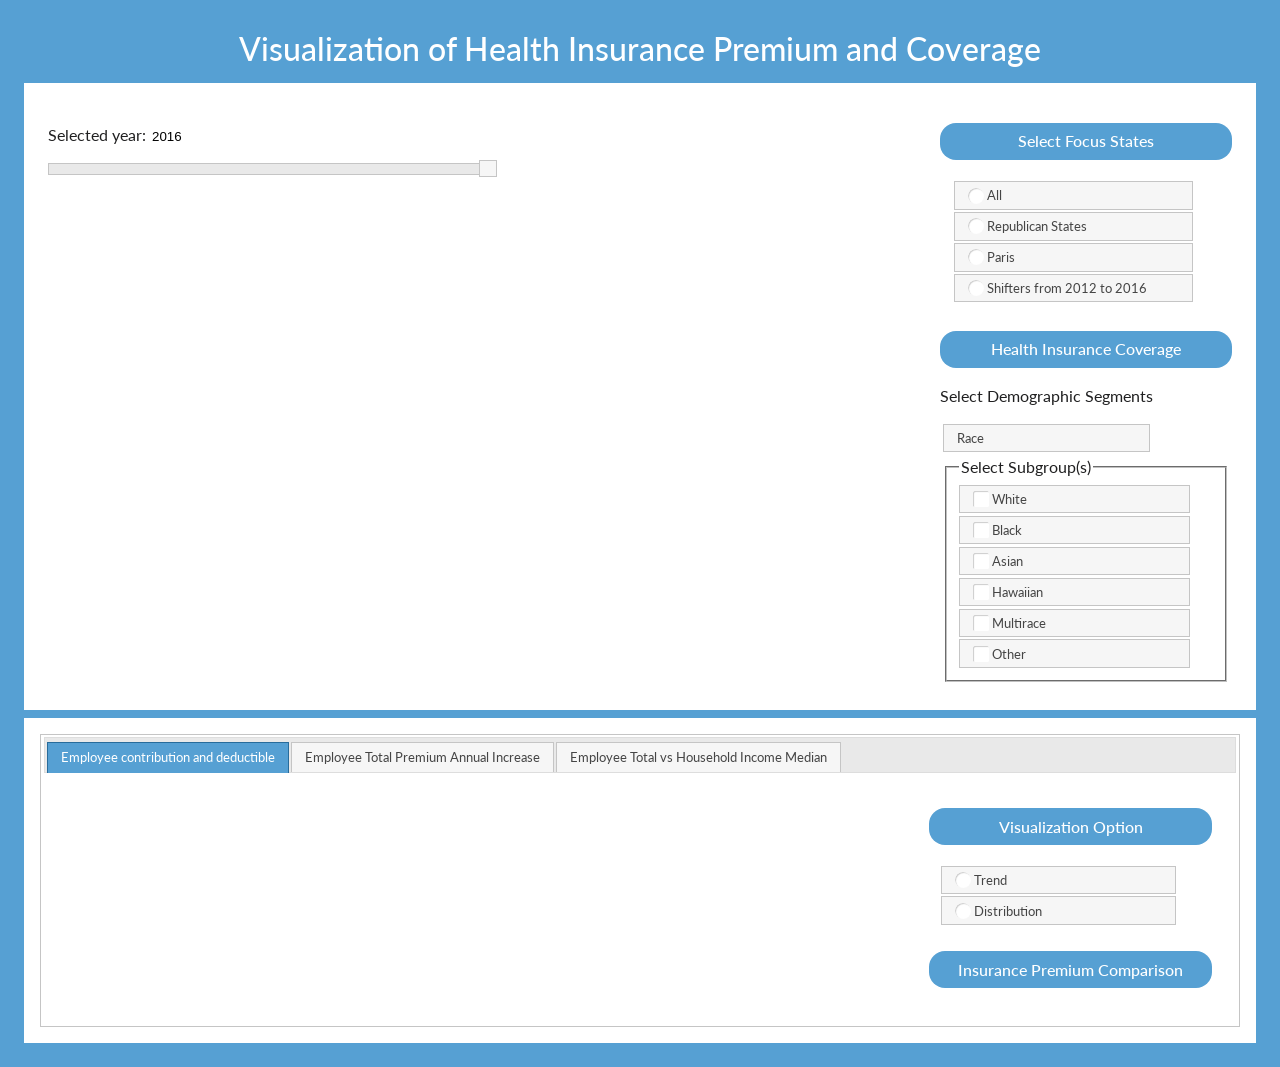
==== ACMApp.html @ b49adbe2 "Add files via upload" ====
<!doctype html>
<html lang="en">
<head>
	<meta charset="utf-8">
	<title>Visualization of Health Insurance Premium and Coverage</title>
	<link rel="stylesheet" href="https://fonts.googleapis.com/css?family=Lato">
	<link rel="stylesheet" href="jquery-ui-1.12.1.custom/jquery-ui.min.css">
	<link rel="stylesheet" href="jquery-ui-1.12.1.custom/jquery-ui.structure.min.css">
	<link rel="stylesheet" href="jquery-ui-1.12.1.custom/jquery-ui.theme.min.css">
	<link rel="stylesheet" href="Style.css">
	<script src="https://d3js.org/d3.v4.min.js"></script>
	<script src="https://npmcdn.com/simple-statistics@2.0.0/dist/simple-statistics.min.js"></script>
	<script src="https://code.jquery.com/jquery-1.12.4.js"></script>
	<script src="jquery-ui-1.12.1.custom/jquery-ui.min.js"></script>
</head>
<body>
	<div id="header">
		<h1>Visualization of Health Insurance Premium and Coverage</h1>
	</div>
	<div class="geo-flex-container">
		<div class="geo-map-panel">
			<p>
				<label for="selected-year">Selected year: </label>
				<input type="text" id="selected-year" readonly style="border:0">
			</p>
			<div id="year-slider"></div>
			<div id="geo-map"><!--geo map --></div>
		</div>
		<div class="control-panel">
			<h3 class="title">Select Focus States</h3>
			<fieldset id="state-set">
				<label for="all-states">All</label>
				<input type="radio" name="states" id="all-states">
				<label for="rep">Republican States</label>
				<input type="radio" name="states" id="rep">
				<label for="dem">Paris</label>
				<input type="radio" name="states" id="dem">
				<label for="shifter">Shifters from 2012 to 2016</label>
				<input type="radio" name="states" id="shifter">
			</fieldset>
			<h3 class="title">Health Insurance Coverage</h3>
			<p>Select Demographic Segments</p>
			<div class="dem-control-container">
				<form class="demo-form" action="#">
					<select name="demgraphic" id="demgraphic">
						<option id="race" value="race" selected="selected">Race</option>
						<option id="age" value="age">Age Interval</option>
						<option id="income" value="income">Income Level</option>
					</select>
				</form>
				<div id="subgroups">
					<fieldset>
						<legend>Select Subgroup(s)</legend> 
						<label for="white">White</label> 
						<input id="white" name="white" type="checkbox"> 
						<label for="black">Black</label> 
						<input id="black" name="black" type="checkbox"> 
						<label for="asian">Asian</label> 
						<input id="asian" name="asian" type="checkbox"> 
						<label for="hawaiian">Hawaiian</label> 
						<input id="hawaiian" name="hawaiian" type="checkbox"> 
						<label for="multirace">Multirace</label> 
						<input id="multirace" name="multirace" type="checkbox"> 
						<label for="other">Other</label> 
						<input id="other" name="other" type="checkbox">
					</fieldset>
				</div>
			</div>
		</div>
	</div>	
	<div class="charts-panel">
		<div id="chart-tabs">
			<ul>
				<li><a href="#tabs-1">Employee contribution and deductible</a></li>
				<li><a href="#tabs-2">Employee Total Premium Annual Increase</a></li>
				<li><a href="#tabs-3">Employee Total vs Household Income Median</a></li>
			</ul>
			<div id="tabs-1">
				<div class="chart-flex-container">
					<div id="tab-1-chart" class="chart-area">
						<!--Employee contribution and deductible -->
					</div>
					<div class="tab-controls">
						<h3 class="title">Visualization Option</h3>
						<fieldset>
							<label for="tab-1-trend">Trend</label>
							<input type="radio" name="tab-1-viz-option" id="tab-1-trend">
							<label for="tab-1-distribution">Distribution</label>
							<input type="radio" name="tab-1-viz-option" id="tab-1-distribution">
						</fieldset>
						<h3 class="title">Insurance Premium Comparison</h3>
						<div id="tab-1-comparison"><!--Insurance Premium Comparison --></div>
					</div>		
				</div>			
			</div>
			<div id="tabs-2">
				<div class="chart-flex-container">
					<div id="tab-2-chart" class="chart-area">
						<!--Employee Total Premium Annual Increase -->
					</div>
					<div class="tab-controls">
						<h3 class="title">Visualization Option</h3>
						<fieldset>
							<label for="tab-2-trend">Trend</label>
							<input type="radio" name="tab-2-viz-option" id="tab-2-trend">
							<label for="tab-2-distribution">Distribution</label>
							<input type="radio" name="tab-2-viz-option" id="tab-2-distribution">
						</fieldset>
						<h3 class="title">Insurance Premium Comparison</h3>
						<div id="tab-2-comparison"><!--Insurance Premium Comparison --></div>
					</div>		
				</div>				
			</div>
			<div id="tabs-3">
				<div class="chart-flex-container">
					<div id="tab-3-chart" class="chart-area">
						<!--Employee Total vs Household Income Median -->
					</div>
					<div class="tab-controls">
						<h3 class="title">Visualization Option</h3>
						<fieldset>
							<label for="tab-3-trend">Trend</label>
							<input type="radio" name="tab-3-viz-option" id="tab-3-trend">
							<label for="tab-3-distribution">Distribution</label>
							<input type="radio" name="tab-3-viz-option" id="tab-3-distribution">
						</fieldset>
						<h3 class="title">Insurance Premium Comparison</h3>
						<div id="tab-3-comparison"><!--Insurance Premium Comparison --></div>
					</div>		
				</div>
			</div>
		</div>
	</div>
	<script>
	$(document).ready(function() {
		var subgroups = $("#subgroups");
		$(".control-panel input").checkboxradio();
		$("#subgroups input").checkboxradio();
		$("#chart-tabs input").checkboxradio();
		$("#year-slider").slider({
			range: "min",
			value: 2016,
			min: 2011,
			max: 2016,
			slide: function( event, ui ) {
				$("#selected-year").val(ui.value);
			}
		});
		$("#selected-year").val($("#year-slider").slider("value"));
		$("#chart-tabs").tabs();
		$("#demgraphic").selectmenu({
			change: function(event, data){				
				var id = data.item.value;
				console.log(id);
				switch(id) {
					case "race":
						subgroups.html('<fieldset><legend>Select Subgroup(s)</legend> <label for="white">White</label> <input id="white" name="white" type="checkbox"> <label for="black">Black</label> <input id="black" name="black" type="checkbox"> <label for="asian">Asian</label> <input id="asian" name="asian" type="checkbox"> <label for="hawaiian">Hawaiian</label> <input id="hawaiian" name="hawaiian" type="checkbox"> <label for="multirace">Multirace</label> <input id="multirace" name="multirace" type="checkbox"> <label for="other">Other</label> <input id="other" name="other" type="checkbox"></fieldset>');
						$("#subgroups input").checkboxradio();
						break;
					case "income":
						subgroups.html('<fieldset><legend>Select Subgroup(s)</legend> <label for="Total_Inc25000">Under $25,000</label> <input id="Total_Inc25000" name="Total_Inc25000" type="checkbox"> <label for="Total_Inc50000">$25,000 to $49,999</label> <input id="Total_Inc50000" name="Total_Inc50000" type="checkbox"> <label for="Total_Inc75000">$50,000 to $74,999</label> <input id="Total_Inc75000" name="Total_Inc75000" type="checkbox"> <label for="Total_Inc100000">$75,000 to $99,999</label> <input id="Total_Inc100000" name="Total_Inc100000" type="checkbox"> <label for="Total_Inc999999">$100,000 and over</label> <input id="Total_Inc999999" name="Total_Inc999999" type="checkbox"></fieldset>');
						$("#subgroups input").checkboxradio();
						break;
					case "age":
						subgroups.html('<fieldset><legend>Select Subgroup(s)</legend> <label for="Total_Age18">Under 18 years</label> <input id="Total_Age18" name="Total_Age18" type="checkbox"> <label for="Total_Age18-64">18 to 64 years</label> <input id="Total_Age18-64" name="Total_Age18-64" type="checkbox"> <label for="Total_Age65">65 years and older</label> <input id="Total_Age65" name="Total_Age65" type="checkbox"></fieldset>');
						$("#subgroups input").checkboxradio();
						break;
					default:
						subgroups.html('<fieldset><legend>Select Subgroup(s)</legend> <label for="white">White</label> <input id="white" name="white" type="checkbox"> <label for="black">Black</label> <input id="black" name="black" type="checkbox"> <label for="asian">Asian</label> <input id="asian" name="asian" type="checkbox"> <label for="hawaiian">Hawaiian</label> <input id="hawaiian" name="hawaiian" type="checkbox"> <label for="multirace">Multirace</label> <input id="multirace" name="multirace" type="checkbox"> <label for="other">Other</label> <input id="other" name="other" type="checkbox"></fieldset>');		
						$("#subgroups input").checkboxradio();	
				};
			}
		});
		
	});
	</script> 	
</body>
</html>
---- Style.css ----
/*
===============================
Custom Styles
===============================
*/
body {
	font-family: 'Lato', serif;
    font-weight: 400;
	font-size: 1em;
	line-height: 1.5em;
	margin: 0;
	padding: 1em;
	color: #202021;
	background-color: #56a0d3;
}
h1,h2,h3,h4 {
	font-family: 'Lato', serif;
	font-weight: 500;
}
ul {
	list-style: none;
}
/**,
*:before,
*:after {
	-webkit-box-sizing:border-box;
	-moz-box-sizing:border-box;
	box-sizing:border-box;
}*/
#header h1 {
	text-align: center;
	color: #fff;
}
#year-slider {
	width: 50%;
}
#geo-map {
	padding: 0.5em;
}
.title {
	text-align: center;
	background-color: #56a0d3;
	color: #fff;
	border-radius: 1em;
	padding: 0.4em;
	font-size: 1rem;
}
.geo-flex-container, .chart-flex-container {
	display: flex;	
}
.geo-flex-container, .charts-panel {
	padding: 1em;
	background-color: #fff;
	margin: 0.5em;
}
.geo-map-panel, .chart-area {
	flex:3;
	margin: 0.5em;
}
.control-panel, .tab-controls {
	flex: 1;
	margin: 0.5em;
}
#state-set, .tab-controls fieldset {
	border: 0;
}
#state-set label, .tab-controls label, #subgroups label{
	display: block;
    width: 80%;
    margin-bottom: 0.2em;
    text-align: left;
}
.demo-form, #subgroups {
	margin:0.2em;
}
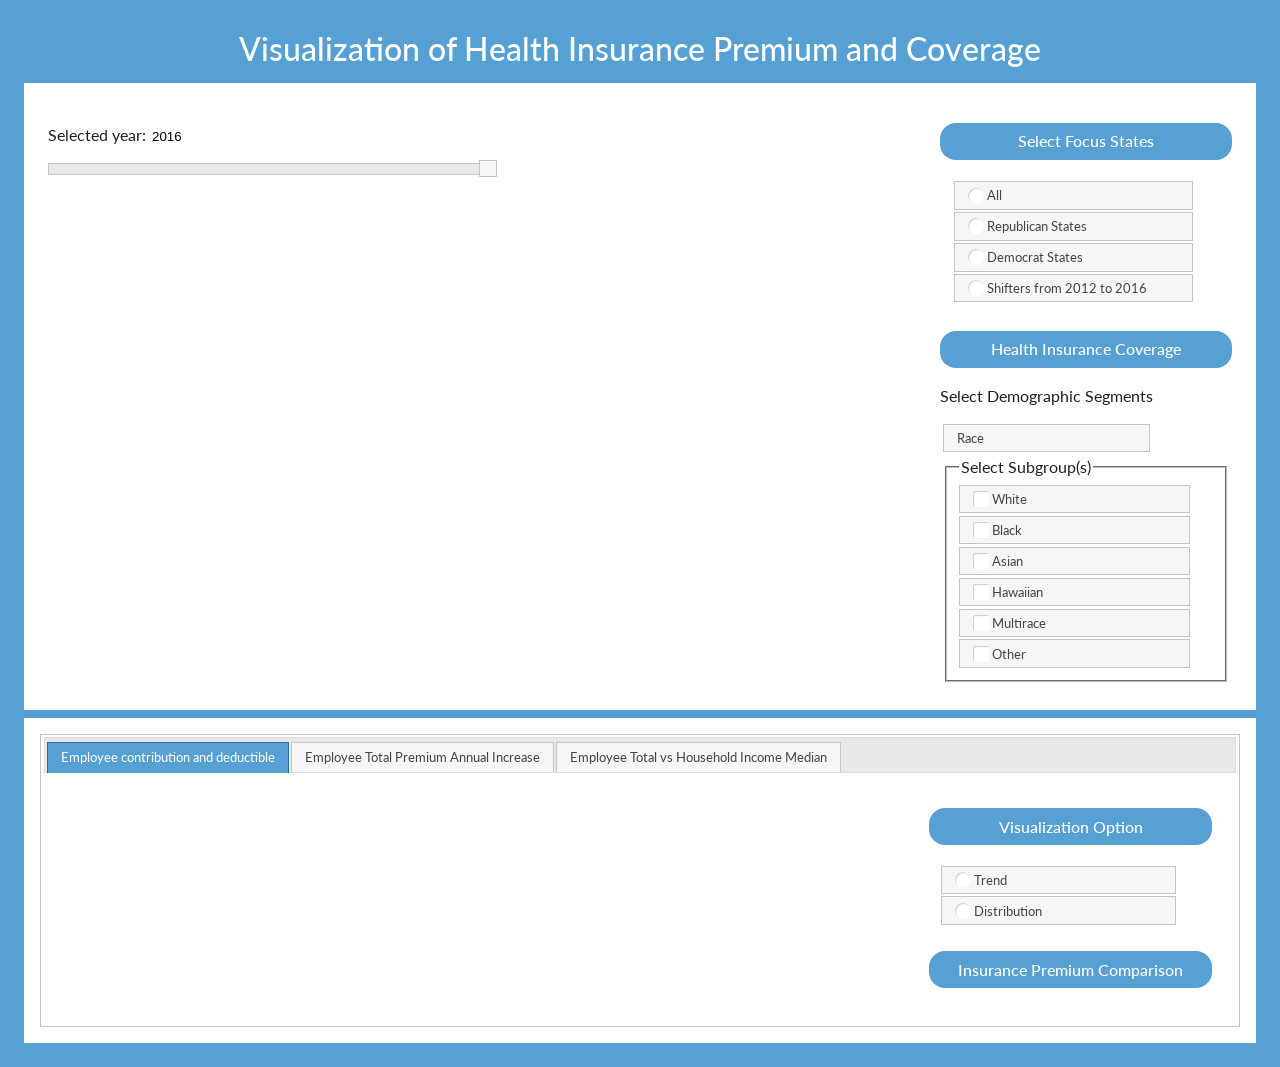
==== commit 5731b5ff: "Update ACMApp.html" ====
--- a/ACMApp.html
+++ b/ACMApp.html
@@ -33,7 +33,7 @@
 				<input type="radio" name="states" id="all-states">
 				<label for="rep">Republican States</label>
 				<input type="radio" name="states" id="rep">
-				<label for="dem">Paris</label>
+				<label for="dem">Democrat States</label>
 				<input type="radio" name="states" id="dem">
 				<label for="shifter">Shifters from 2012 to 2016</label>
 				<input type="radio" name="states" id="shifter">
@@ -100,7 +100,7 @@
 					</div>
 					<div class="tab-controls">
 						<h3 class="title">Visualization Option</h3>
-						<fieldset>
+						<fieldset id="display-options">
 							<label for="tab-2-trend">Trend</label>
 							<input type="radio" name="tab-2-viz-option" id="tab-2-trend">
 							<label for="tab-2-distribution">Distribution</label>
@@ -175,4 +175,4 @@
 	});
 	</script> 	
 </body>
-</html>+</html>
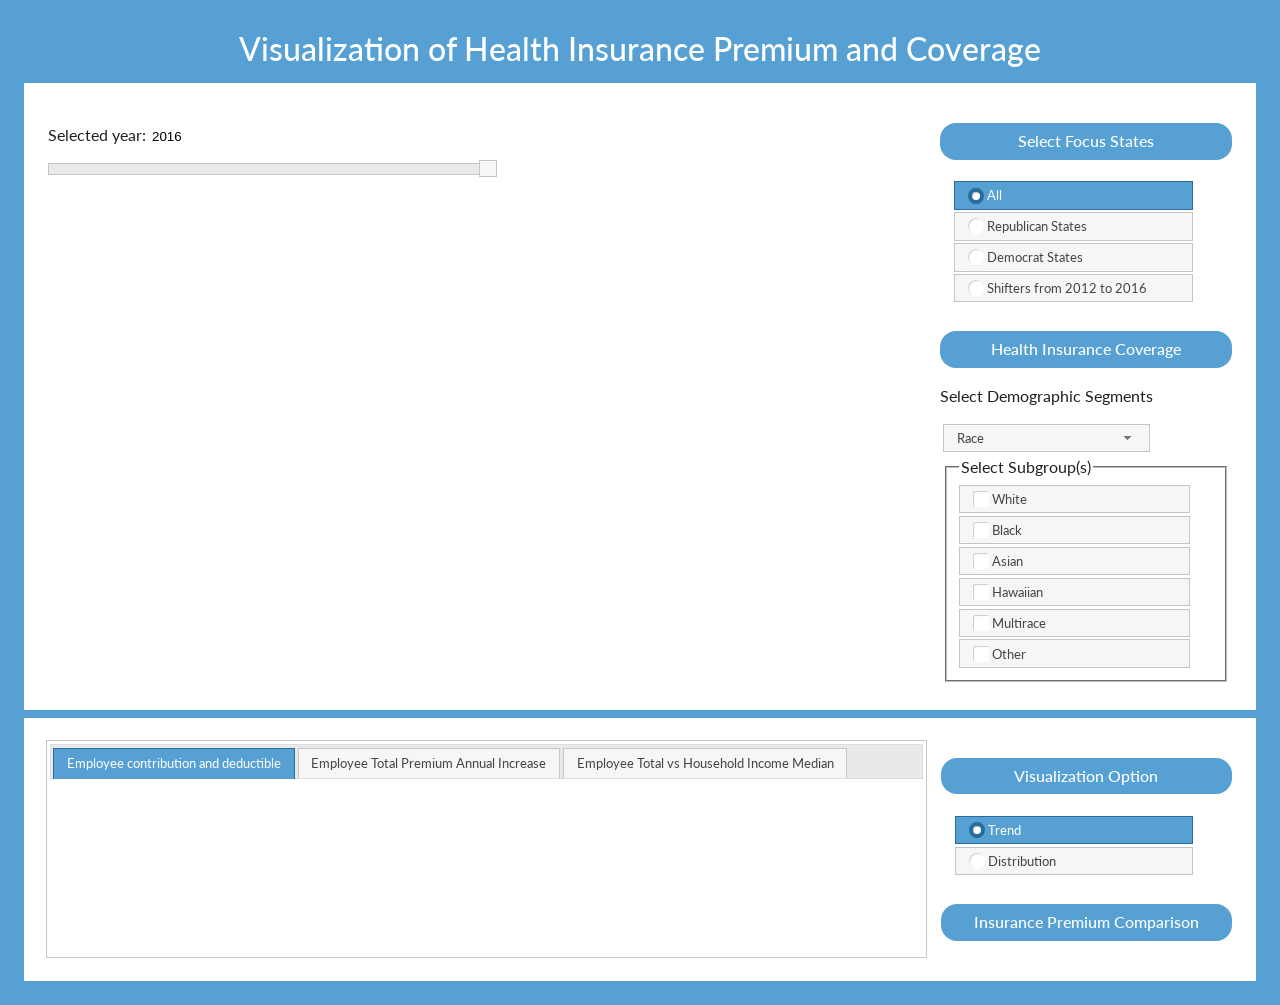
==== commit fdc322fd: "1. Set default value for check box (states: all, visualization option: trend) 2. Move Visualization " ====
--- a/ACMApp.html
+++ b/ACMApp.html
@@ -12,6 +12,8 @@
 	<script src="https://npmcdn.com/simple-statistics@2.0.0/dist/simple-statistics.min.js"></script>
 	<script src="https://code.jquery.com/jquery-1.12.4.js"></script>
 	<script src="jquery-ui-1.12.1.custom/jquery-ui.min.js"></script>
+	<script src="vis.js"></script>
+	<script src="data/data.js"></script>
 </head>
 <body>
 	<div id="header">
@@ -30,7 +32,7 @@
 			<h3 class="title">Select Focus States</h3>
 			<fieldset id="state-set">
 				<label for="all-states">All</label>
-				<input type="radio" name="states" id="all-states">
+				<input type="radio" name="states" id="all-states" checked="true">
 				<label for="rep">Republican States</label>
 				<input type="radio" name="states" id="rep">
 				<label for="dem">Democrat States</label>
@@ -69,65 +71,43 @@
 		</div>
 	</div>	
 	<div class="charts-panel">
-		<div id="chart-tabs">
-			<ul>
-				<li><a href="#tabs-1">Employee contribution and deductible</a></li>
-				<li><a href="#tabs-2">Employee Total Premium Annual Increase</a></li>
-				<li><a href="#tabs-3">Employee Total vs Household Income Median</a></li>
-			</ul>
-			<div id="tabs-1">
-				<div class="chart-flex-container">
-					<div id="tab-1-chart" class="chart-area">
-						<!--Employee contribution and deductible -->
+		<div class="chart-flex-container">
+			<div id="chart-tabs">
+				<ul>
+					<li><a href="#tabs-1">Employee contribution and deductible</a></li>
+					<li><a href="#tabs-2">Employee Total Premium Annual Increase</a></li>
+					<li><a href="#tabs-3">Employee Total vs Household Income Median</a></li>
+				</ul>
+				<div id="tabs-1">
+						<div id="tab-1-chart" class="chart-area">
+							<!--Employee contribution and deductible -->
+						</div>
+				</div>
+				<div id="tabs-2">
+					<div class="chart-flex-container">
+						<div id="tab-2-chart" class="chart-area">
+							<!--Employee Total Premium Annual Increase -->
+						</div>
 					</div>
-					<div class="tab-controls">
-						<h3 class="title">Visualization Option</h3>
-						<fieldset>
-							<label for="tab-1-trend">Trend</label>
-							<input type="radio" name="tab-1-viz-option" id="tab-1-trend">
-							<label for="tab-1-distribution">Distribution</label>
-							<input type="radio" name="tab-1-viz-option" id="tab-1-distribution">
-						</fieldset>
-						<h3 class="title">Insurance Premium Comparison</h3>
-						<div id="tab-1-comparison"><!--Insurance Premium Comparison --></div>
-					</div>		
-				</div>			
+				</div>
+				<div id="tabs-3">
+					<div class="chart-flex-container">
+						<div id="tab-3-chart" class="chart-area">
+							<!--Employee Total vs Household Income Median -->
+						</div>
+					</div>
+				</div>
 			</div>
-			<div id="tabs-2">
-				<div class="chart-flex-container">
-					<div id="tab-2-chart" class="chart-area">
-						<!--Employee Total Premium Annual Increase -->
-					</div>
-					<div class="tab-controls">
-						<h3 class="title">Visualization Option</h3>
-						<fieldset id="display-options">
-							<label for="tab-2-trend">Trend</label>
-							<input type="radio" name="tab-2-viz-option" id="tab-2-trend">
-							<label for="tab-2-distribution">Distribution</label>
-							<input type="radio" name="tab-2-viz-option" id="tab-2-distribution">
-						</fieldset>
-						<h3 class="title">Insurance Premium Comparison</h3>
-						<div id="tab-2-comparison"><!--Insurance Premium Comparison --></div>
-					</div>		
-				</div>				
-			</div>
-			<div id="tabs-3">
-				<div class="chart-flex-container">
-					<div id="tab-3-chart" class="chart-area">
-						<!--Employee Total vs Household Income Median -->
-					</div>
-					<div class="tab-controls">
-						<h3 class="title">Visualization Option</h3>
-						<fieldset>
-							<label for="tab-3-trend">Trend</label>
-							<input type="radio" name="tab-3-viz-option" id="tab-3-trend">
-							<label for="tab-3-distribution">Distribution</label>
-							<input type="radio" name="tab-3-viz-option" id="tab-3-distribution">
-						</fieldset>
-						<h3 class="title">Insurance Premium Comparison</h3>
-						<div id="tab-3-comparison"><!--Insurance Premium Comparison --></div>
-					</div>		
-				</div>
+			<div id="tab-controls">
+				<h3 class="title">Visualization Option</h3>
+				<fieldset>
+					<label for="tab-trend">Trend</label>
+					<input type="radio" name="tab-viz-option" id="tab-trend" checked="true">
+					<label for="tab-distribution">Distribution</label>
+					<input type="radio" name="tab-viz-option" id="tab-distribution">
+				</fieldset>
+				<h3 class="title">Insurance Premium Comparison</h3>
+				<div id="tab-comparison"><!--Insurance Premium Comparison --></div>
 			</div>
 		</div>
 	</div>
@@ -136,7 +116,7 @@
 		var subgroups = $("#subgroups");
 		$(".control-panel input").checkboxradio();
 		$("#subgroups input").checkboxradio();
-		$("#chart-tabs input").checkboxradio();
+		$("#tab-controls input").checkboxradio();
 		$("#year-slider").slider({
 			range: "min",
 			value: 2016,
--- a/Style.css
+++ b/Style.css
@@ -53,18 +53,18 @@
 	background-color: #fff;
 	margin: 0.5em;
 }
-.geo-map-panel, .chart-area {
+.geo-map-panel, #chart-tabs {
 	flex:3;
 	margin: 0.5em;
 }
-.control-panel, .tab-controls {
+.control-panel, #tab-controls {
 	flex: 1;
 	margin: 0.5em;
 }
-#state-set, .tab-controls fieldset {
+#state-set, #tab-controls fieldset {
 	border: 0;
 }
-#state-set label, .tab-controls label, #subgroups label{
+#state-set label, #tab-controls label, #subgroups label{
 	display: block;
     width: 80%;
     margin-bottom: 0.2em;
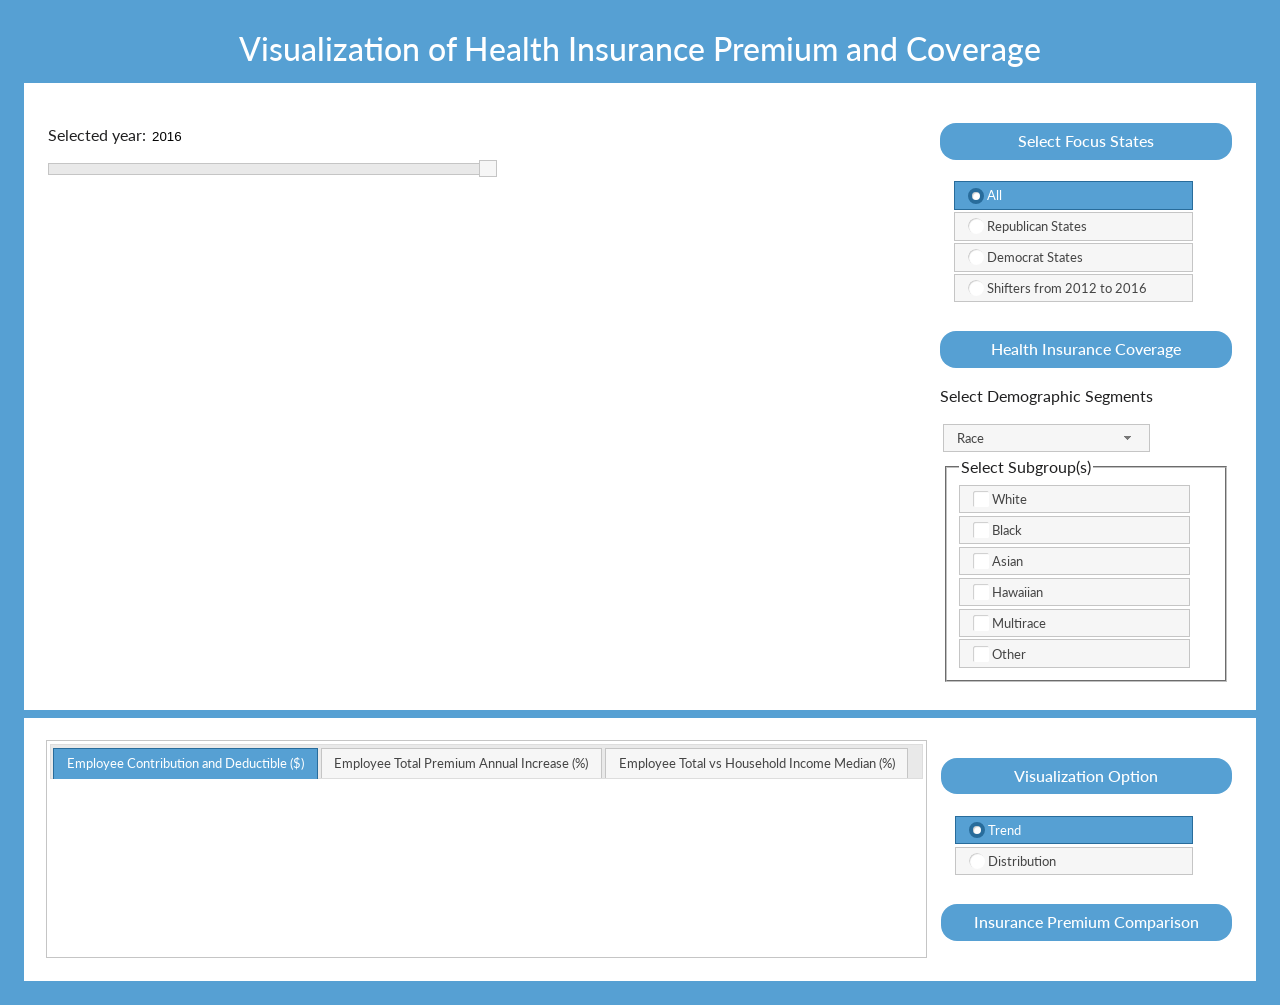
==== commit 6dc9be40: "1. Retrieve dataset from full_data(data.js) as desired (in vis.js). In: full_data, years(array, e.g." ====
--- a/ACMApp.html
+++ b/ACMApp.html
@@ -12,6 +12,7 @@
 	<script src="https://npmcdn.com/simple-statistics@2.0.0/dist/simple-statistics.min.js"></script>
 	<script src="https://code.jquery.com/jquery-1.12.4.js"></script>
 	<script src="jquery-ui-1.12.1.custom/jquery-ui.min.js"></script>
+	<script src="d3-tip.js"></script>
 	<script src="vis.js"></script>
 	<script src="data/data.js"></script>
 </head>
@@ -32,13 +33,13 @@
 			<h3 class="title">Select Focus States</h3>
 			<fieldset id="state-set">
 				<label for="all-states">All</label>
-				<input type="radio" name="states" id="all-states" checked="true">
+				<input type="radio" name="states" id="all-states" checked="true" value="all-states">
 				<label for="rep">Republican States</label>
-				<input type="radio" name="states" id="rep">
+				<input type="radio" name="states" id="rep" value="rep">
 				<label for="dem">Democrat States</label>
-				<input type="radio" name="states" id="dem">
+				<input type="radio" name="states" id="dem" value="dem">
 				<label for="shifter">Shifters from 2012 to 2016</label>
-				<input type="radio" name="states" id="shifter">
+				<input type="radio" name="states" id="shifter" value="shifter">
 			</fieldset>
 			<h3 class="title">Health Insurance Coverage</h3>
 			<p>Select Demographic Segments</p>
@@ -74,9 +75,9 @@
 		<div class="chart-flex-container">
 			<div id="chart-tabs">
 				<ul>
-					<li><a href="#tabs-1">Employee contribution and deductible</a></li>
-					<li><a href="#tabs-2">Employee Total Premium Annual Increase</a></li>
-					<li><a href="#tabs-3">Employee Total vs Household Income Median</a></li>
+					<li><a href="#tabs-1">Employee Contribution and Deductible ($)</a></li>
+					<li><a href="#tabs-2">Employee Total Premium Annual Increase (%)</a></li>
+					<li><a href="#tabs-3">Employee Total vs Household Income Median (%)</a></li>
 				</ul>
 				<div id="tabs-1">
 						<div id="tab-1-chart" class="chart-area">
@@ -100,11 +101,11 @@
 			</div>
 			<div id="tab-controls">
 				<h3 class="title">Visualization Option</h3>
-				<fieldset>
+				<fieldset id="visual-option">
 					<label for="tab-trend">Trend</label>
-					<input type="radio" name="tab-viz-option" id="tab-trend" checked="true">
+					<input type="radio" name="tab-viz-option" id="tab-trend" checked="true" value="trend">
 					<label for="tab-distribution">Distribution</label>
-					<input type="radio" name="tab-viz-option" id="tab-distribution">
+					<input type="radio" name="tab-viz-option" id="tab-distribution" value="distribution">
 				</fieldset>
 				<h3 class="title">Insurance Premium Comparison</h3>
 				<div id="tab-comparison"><!--Insurance Premium Comparison --></div>
@@ -114,9 +115,11 @@
 	<script>
 	$(document).ready(function() {
 		var subgroups = $("#subgroups");
-		$(".control-panel input").checkboxradio();
+		$("#state-set input").checkboxradio();
+        $("#all-states").prop("checked", true).checkboxradio("refresh");
 		$("#subgroups input").checkboxradio();
 		$("#tab-controls input").checkboxradio();
+        $("#tab-trend").prop("checked", true).checkboxradio("refresh");
 		$("#year-slider").slider({
 			range: "min",
 			value: 2016,
@@ -127,11 +130,10 @@
 			}
 		});
 		$("#selected-year").val($("#year-slider").slider("value"));
-		$("#chart-tabs").tabs();
+        $("#chart-tabs").tabs();
 		$("#demgraphic").selectmenu({
 			change: function(event, data){				
 				var id = data.item.value;
-				console.log(id);
 				switch(id) {
 					case "race":
 						subgroups.html('<fieldset><legend>Select Subgroup(s)</legend> <label for="white">White</label> <input id="white" name="white" type="checkbox"> <label for="black">Black</label> <input id="black" name="black" type="checkbox"> <label for="asian">Asian</label> <input id="asian" name="asian" type="checkbox"> <label for="hawaiian">Hawaiian</label> <input id="hawaiian" name="hawaiian" type="checkbox"> <label for="multirace">Multirace</label> <input id="multirace" name="multirace" type="checkbox"> <label for="other">Other</label> <input id="other" name="other" type="checkbox"></fieldset>');
@@ -151,8 +153,25 @@
 				};
 			}
 		});
-		
-	});
+
+        /****** Initialization for SVGs ******/
+        //initVisComp();
+
+
+		/****** Bind events ******/
+		// tab
+        $("#chart-tabs").on("tabsactivate", {dataset: full_data}, compare);
+
+        //control panel (for states)
+        $("#state-set input").on("click", {dataset: full_data}, compare);
+
+        // slider events
+        $("#year-slider").on("slidechange", {dataset: full_data}, compare);
+
+
+
+
+    });
 	</script> 	
 </body>
 </html>
--- a/Style.css
+++ b/Style.css
@@ -16,6 +16,34 @@
 h1,h2,h3,h4 {
 	font-family: 'Lato', serif;
 	font-weight: 500;
+}
+/*tool tip style*/
+.d3-tip {
+	line-height: 1;
+	padding: 12px;
+	background: rgba(0, 0, 0, 0.8);
+	color: #fff;
+	border-radius: 2px;
+}
+
+/* Creates a small triangle extender for the tooltip */
+.d3-tip:after {
+	box-sizing: border-box;
+	display: inline;
+	font-size: 10px;
+	width: 100%;
+	line-height: 1;
+	color: rgba(0, 0, 0, 0.8);
+	content: "\25BC";
+	position: absolute;
+	text-align: center;
+}
+
+/* Style northward tooltips differently */
+.d3-tip.n:after {
+	margin: -2px 0 0 0;
+	top: 100%;
+	left: 0;
 }
 ul {
 	list-style: none;
@@ -73,4 +101,9 @@
 .demo-form, #subgroups {
 	margin:0.2em;
 }
-
+.bar rect:hover {
+	fill-opacity: 1;
+}
+.bar-other rect:hover {
+	fill: #666666;
+}
